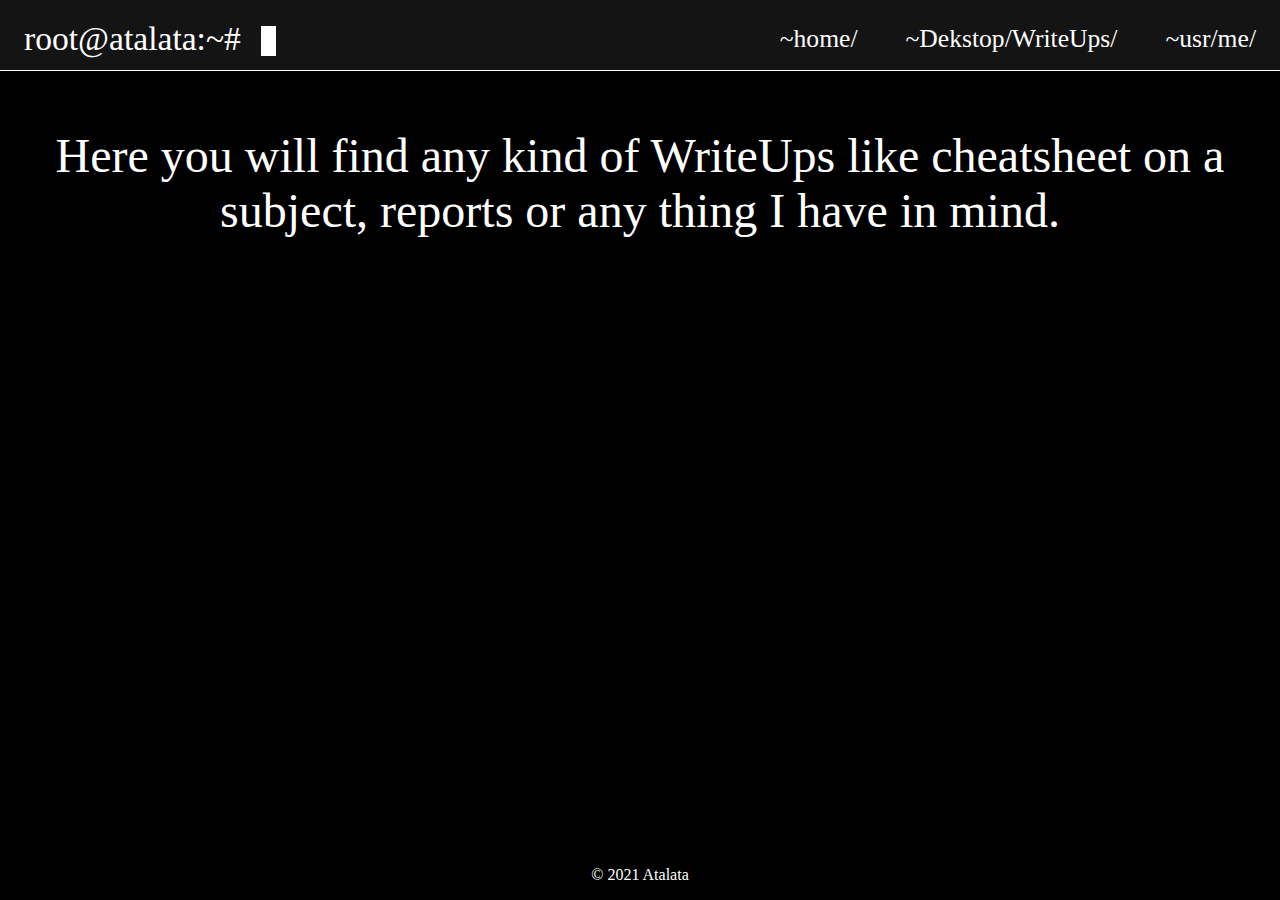
==== WriteUps/index.html @ 6459f011 "added category pages" ====
<!DOCTYPE html>
<html lang="en">
    <head>
        <meta charset="UTF-8">
        <meta http-equiv="X-UA-Compatible" content="IE=edge">
        <meta name="viewport" content="width=device-width, initial-scale=1.0">
        <link rel="stylesheet" href="../styles.css" />
        <title>Atalata's Website</title>
    </head>

    <body>
        <header>
            <nav class="navbar">
                <div class="nav-logo">
                    <a href="#">root@atalata:~#</a>
                    <div class="mooving-square"></div>
                </div>
                <ul class="nav-menu">
                    <li class="nav-item">
                        <a href="../index.html" class="nav-link">~home/</a>
                    </li>
                    <li class="nav-item">
                        <a href="#" class="nav-link">~Dekstop/WriteUps/</a>
                    </li>
                    <li class="nav-item">
                        <a href="../me.html" class="nav-link">~usr/me/</a>
                    </li>
                </ul>
                <div class="bars">
                    <span class="bar"></span>
                    <span class="bar"></span>
                    <span class="bar"></span>
                </div>
            </nav>
        </header>

        
        <div class="flex-wrapper">
            <section>
                <p style="text-align: center; font-size: 3em;">Here you will find any kind of WriteUps like cheatsheet on a subject, reports or any thing I have in mind.</h1>
            </section>

            <footer>
                <p>© 2021 Atalata</p>
            </footer>
        </div>
    </body>
    <script src="scripts/main.js"></script>
</html>
---- styles.css ----
body {
    font-family: Cambria, Cochin, Georgia, Times, 'Times New Roman', serif;
    background-color: black;
    color: white;
    margin: 0;
    box-sizing: border-box;
}

/*
    header style
*/

header {
    position: fixed;
    top: 0;
    background-color: rgb(20, 20 ,20);
    width: 100%;
    height: 70px;
    border-bottom: 1px solid white;
}
header li {
    list-style: none;
}
header a {
    text-decoration: none;
}
header .navbar {
    display: flex;
    justify-content: space-between;
    align-items: center;
    text-align: center;
    padding: 0.5rem 1.5rem;
}
header .bars {
    display: none;
}
header .bar {
    display: block;
    width: 25px;
    height: 3px;
    margin: 5px auto;
    border-radius: 3px;
    background-color: white;
}
header .nav-menu {
    display: flex;
    justify-content: space-between;
    text-align: center;
}
header .nav-item {
    margin-left: 3em;
}
header .nav-link {
    font-size: 1.6rem;
    font-weight: 400;
    color: white;
}
header .nav-link:hover {
    color: rgb(0, 255, 0);
}
header .nav-logo a {
    font-size: 2.1rem;
    font-weight: 500;
    color: white;
}
header .nav-logo a:hover {
    color: rgb(0, 250, 0);
}
header .nav-logo {
    display: flex;
}
header .mooving-square {
    margin-top: 6px;
    margin-left: 20px;
    width: 15px;
    height: 30px;
    background-color: white;
    animation-name: looping-nav-logo;
    animation-duration: 1s;
    transition: none;
    animation-iteration-count: infinite;
}

/*
    Section style
*/
section .content {
    margin: 0 auto;
    width: 300px;
    text-align: center;
    border: 2px solid grey;
    border-radius: 15px;
}
section .content p {
    padding-left: 10px;
    padding-right: 10px;
    font-size: 2em;
    text-align: center;
}

.flex-wrapper {
    display: flex;
    flex-direction: column;
    justify-content: space-between;
    box-sizing: border-box;
    min-height: 100vh;
    padding-top: 80px;
}
footer {
    text-align: center;
}

@keyframes looping-nav-logo {
    0% {opacity: 1;}
    40% {opacity: 0;}
    100% {opacity: 1;}
}

@media all and (max-width: 1000px) {
    header .nav-menu {
        position: fixed;
        padding: 0;
        left: -100%;
        top: 3.5rem;
        flex-direction: column;
        background-color: rgb(20, 20 ,20);
        width: 100%;
        transition: 0.5s;
    }
    header .nav-menu {
        opacity: 0;
    }
    header .nav-menu.active {
        left: 0;
        opacity: 1;
    }
    header .nav-item {
        margin-top: 10px;
        margin-bottom: 10px;
        margin-left: 0;
    }
    header .bars {
        display: block;
        cursor: pointer;
    }
    header .bars.active .bar:nth-child(2) {
        opacity: 0;
    }
    header .bars.active .bar:nth-child(1) {
        -webkit-transform: translateY(8px) rotate(45deg);
        transform: translateY(8px) rotate(45deg);
    }

    header .bars.active .bar:nth-child(3) {
        -webkit-transform: translateY(-8px) rotate(-45deg);
        transform: translateY(-8px) rotate(-45deg);
    }
}
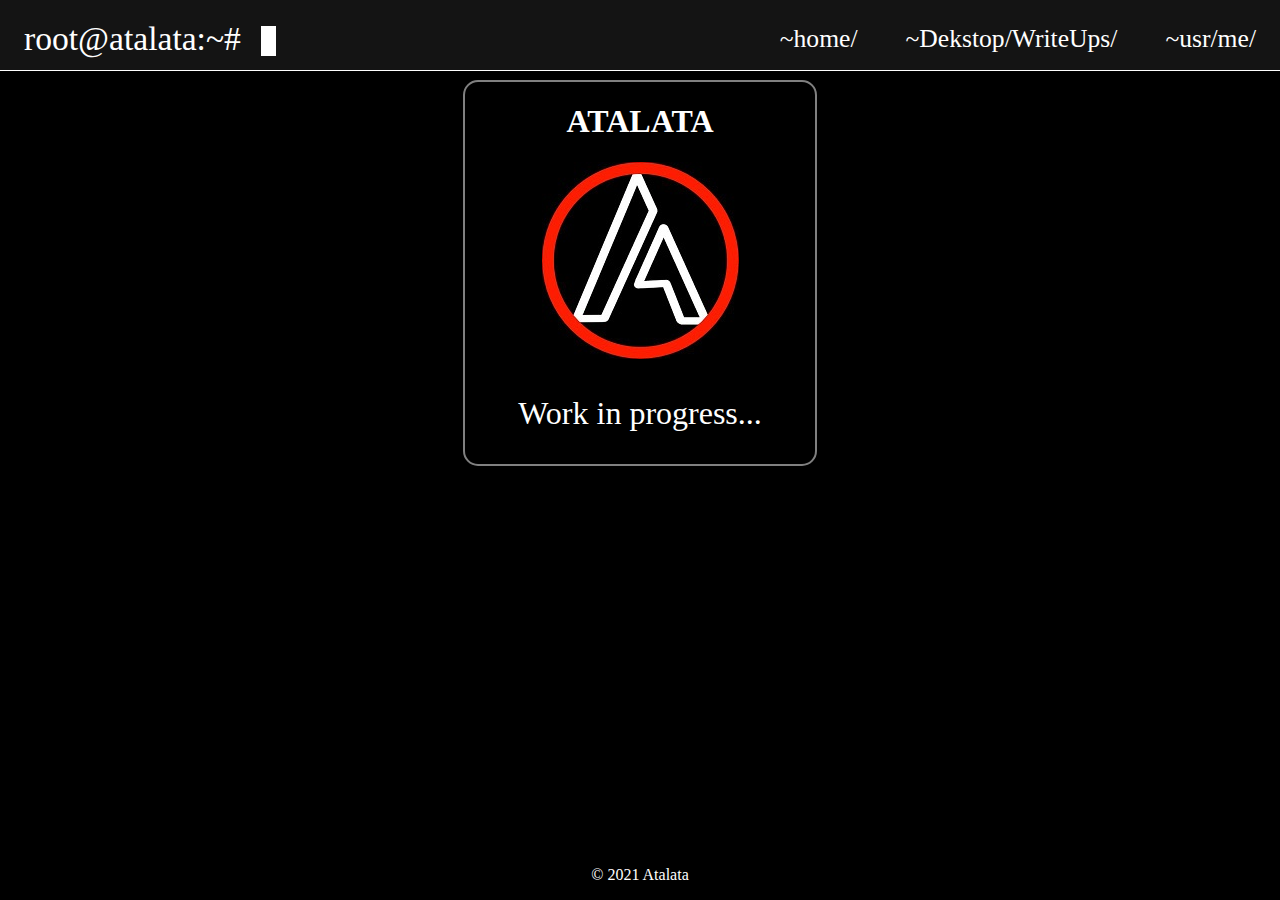
==== commit 814e9880: "added logos on me.html but sandwichmenu not working" ====
--- a/WriteUps/index.html
+++ b/WriteUps/index.html
@@ -37,7 +37,11 @@
         
         <div class="flex-wrapper">
             <section>
-                <p style="text-align: center; font-size: 3em;">Here you will find any kind of WriteUps like cheatsheet on a subject, reports or any thing I have in mind.</h1>
+                <div class="content">
+                    <h1>ATALATA</h1>
+                    <img src="../medias/logo.jpg" alt="Atalata's logo"/>
+                    <p>Work in progress...</p>
+                </div>
             </section>
 
             <footer>
--- a/styles.css
+++ b/styles.css
@@ -86,7 +86,7 @@
 */
 section .content {
     margin: 0 auto;
-    width: 300px;
+    width: 350px;
     text-align: center;
     border: 2px solid grey;
     border-radius: 15px;
@@ -96,6 +96,28 @@
     padding-right: 10px;
     font-size: 2em;
     text-align: center;
+}
+
+section .content .medias{
+    display: flex;
+    justify-content: space-around;
+    vertical-align: middle;
+}
+section .descr p{
+    font-size: 1em;
+    text-align: justify;
+    margin-top: 20px;
+    margin-left: 10px;
+    margin-right: 10px;
+}
+section .content .medias .iconify {
+    width: 50px;
+    margin-bottom: 10px;
+    padding: 7px;
+}
+section .content .medias .iconify:hover {
+    width: 60px;
+    cursor: pointer;
 }
 
 .flex-wrapper {
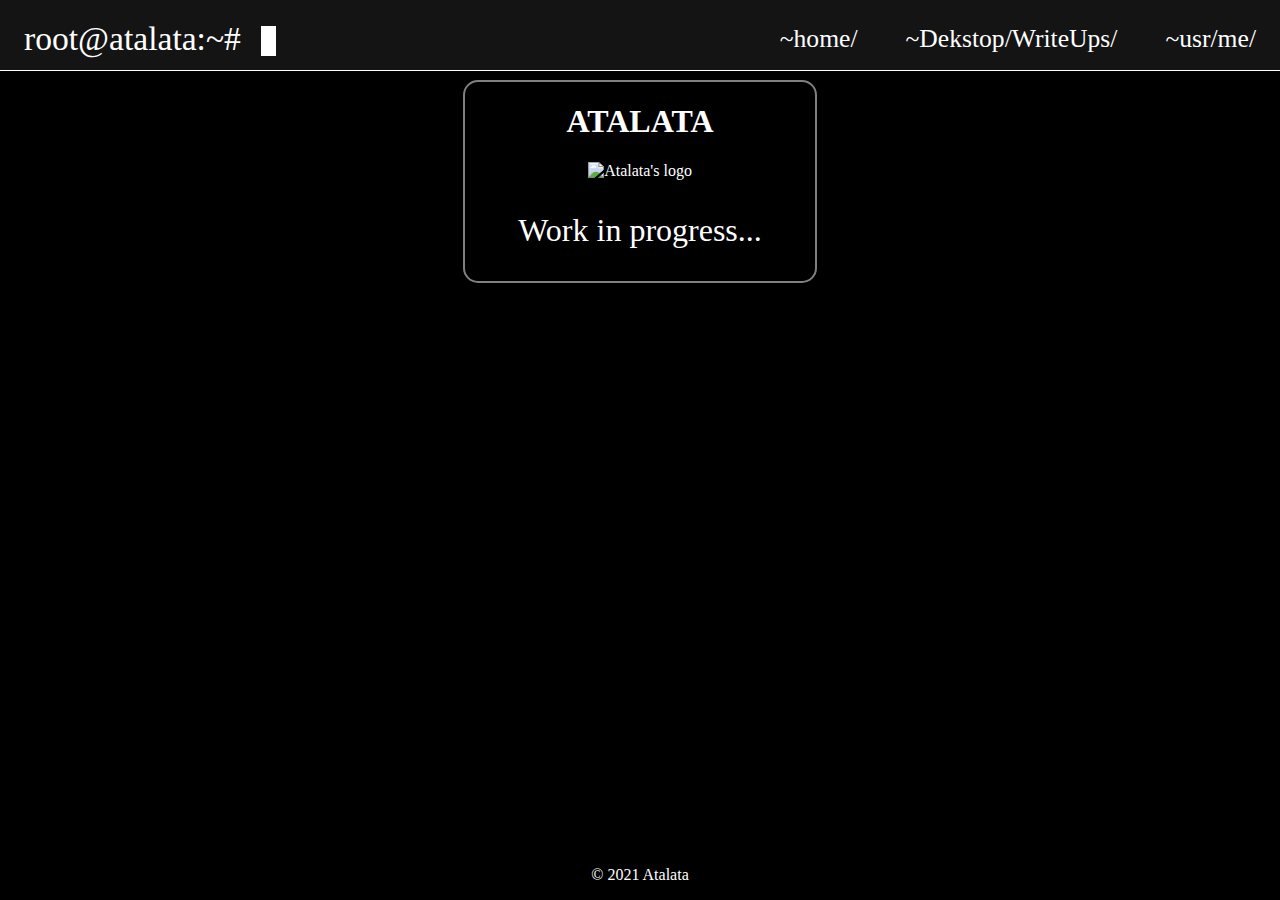
==== commit 7ce55bef: "minor changes" ====
--- a/WriteUps/index.html
+++ b/WriteUps/index.html
@@ -4,7 +4,7 @@
         <meta charset="UTF-8">
         <meta http-equiv="X-UA-Compatible" content="IE=edge">
         <meta name="viewport" content="width=device-width, initial-scale=1.0">
-        <link rel="stylesheet" href="../styles.css" />
+        <link rel="stylesheet" href="../Styles/styles.css" />
         <title>Atalata's Website</title>
     </head>
 
@@ -12,12 +12,12 @@
         <header>
             <nav class="navbar">
                 <div class="nav-logo">
-                    <a href="#">root@atalata:~#</a>
+                    <a href="../">root@atalata:~#</a>
                     <div class="mooving-square"></div>
                 </div>
                 <ul class="nav-menu">
                     <li class="nav-item">
-                        <a href="../index.html" class="nav-link">~home/</a>
+                        <a href="../" class="nav-link">~home/</a>
                     </li>
                     <li class="nav-item">
                         <a href="#" class="nav-link">~Dekstop/WriteUps/</a>
@@ -39,7 +39,7 @@
             <section>
                 <div class="content">
                     <h1>ATALATA</h1>
-                    <img src="../medias/logo.jpg" alt="Atalata's logo"/>
+                    <img src="../Medias/logo.jpg" alt="Atalata's logo"/>
                     <p>Work in progress...</p>
                 </div>
             </section>
@@ -49,5 +49,5 @@
             </footer>
         </div>
     </body>
-    <script src="scripts/main.js"></script>
+    <script src="Scripts/main.js"></script>
 </html>--- a/Styles/styles.css
+++ b/Styles/styles.css
@@ -0,0 +1,186 @@
+/*
+ * General css code
+ *
+ * Made by Atalata
+ */
+
+body {
+    font-family: Cambria, Cochin, Georgia, Times, 'Times New Roman', serif;
+    background-color: black;
+    color: white;
+    margin: 0;
+    box-sizing: border-box;
+}
+
+/*
+    header style
+*/
+
+header {
+    position: fixed;
+    top: 0;
+    background-color: rgb(20, 20 ,20);
+    width: 100%;
+    height: 70px;
+    border-bottom: 1px solid white;
+}
+header li {
+    list-style: none;
+}
+header a {
+    text-decoration: none;
+}
+header .navbar {
+    display: flex;
+    justify-content: space-between;
+    align-items: center;
+    text-align: center;
+    padding: 0.5rem 1.5rem;
+}
+header .bars {
+    display: none;
+}
+header .bar {
+    display: block;
+    width: 25px;
+    height: 3px;
+    margin: 5px auto;
+    border-radius: 3px;
+    background-color: white;
+}
+header .nav-menu {
+    display: flex;
+    justify-content: space-between;
+    text-align: center;
+}
+header .nav-item {
+    margin-left: 3em;
+}
+header .nav-link {
+    font-size: 1.6rem;
+    font-weight: 400;
+    color: white;
+}
+header .nav-link:hover {
+    color: rgb(0, 255, 0);
+}
+header .nav-logo a {
+    font-size: 2.1rem;
+    font-weight: 500;
+    color: white;
+}
+header .nav-logo a:hover {
+    color: rgb(0, 250, 0);
+}
+header .nav-logo {
+    display: flex;
+}
+header .mooving-square {
+    margin-top: 6px;
+    margin-left: 20px;
+    width: 15px;
+    height: 30px;
+    background-color: white;
+    animation-name: looping-nav-logo;
+    animation-duration: 1s;
+    transition: none;
+    animation-iteration-count: infinite;
+}
+
+/*
+    Section style
+*/
+section .content {
+    margin: 0 auto;
+    width: 350px;
+    text-align: center;
+    border: 2px solid grey;
+    border-radius: 15px;
+}
+section .content p {
+    padding-left: 10px;
+    padding-right: 10px;
+    font-size: 2em;
+    text-align: center;
+}
+
+section .content .medias{
+    display: flex;
+    justify-content: space-around;
+    vertical-align: middle;
+}
+section .descr p{
+    font-size: 1em;
+    text-align: justify;
+    margin-top: 20px;
+    margin-left: 10px;
+    margin-right: 10px;
+}
+section .content .medias .iconify {
+    width: 50px;
+    margin-bottom: 10px;
+    padding: 7px;
+}
+section .content .medias .iconify:hover {
+    width: 60px;
+    cursor: pointer;
+}
+
+.flex-wrapper {
+    display: flex;
+    flex-direction: column;
+    justify-content: space-between;
+    box-sizing: border-box;
+    min-height: 100vh;
+    padding-top: 80px;
+}
+footer {
+    text-align: center;
+}
+
+@keyframes looping-nav-logo {
+    0% {opacity: 1;}
+    40% {opacity: 0;}
+    100% {opacity: 1;}
+}
+
+@media all and (max-width: 1000px) {
+    header .nav-menu {
+        position: fixed;
+        padding: 0;
+        left: -100%;
+        top: 3.5rem;
+        flex-direction: column;
+        background-color: rgb(20, 20 ,20);
+        width: 100%;
+        transition: 0.5s;
+    }
+    header .nav-menu {
+        opacity: 0;
+    }
+    header .nav-menu.active {
+        left: 0;
+        opacity: 1;
+    }
+    header .nav-item {
+        margin-top: 10px;
+        margin-bottom: 10px;
+        margin-left: 0;
+    }
+    header .bars {
+        display: block;
+        cursor: pointer;
+    }
+    header .bars.active .bar:nth-child(2) {
+        opacity: 0;
+    }
+    header .bars.active .bar:nth-child(1) {
+        -webkit-transform: translateY(8px) rotate(45deg);
+        transform: translateY(8px) rotate(45deg);
+    }
+
+    header .bars.active .bar:nth-child(3) {
+        -webkit-transform: translateY(-8px) rotate(-45deg);
+        transform: translateY(-8px) rotate(-45deg);
+    }
+}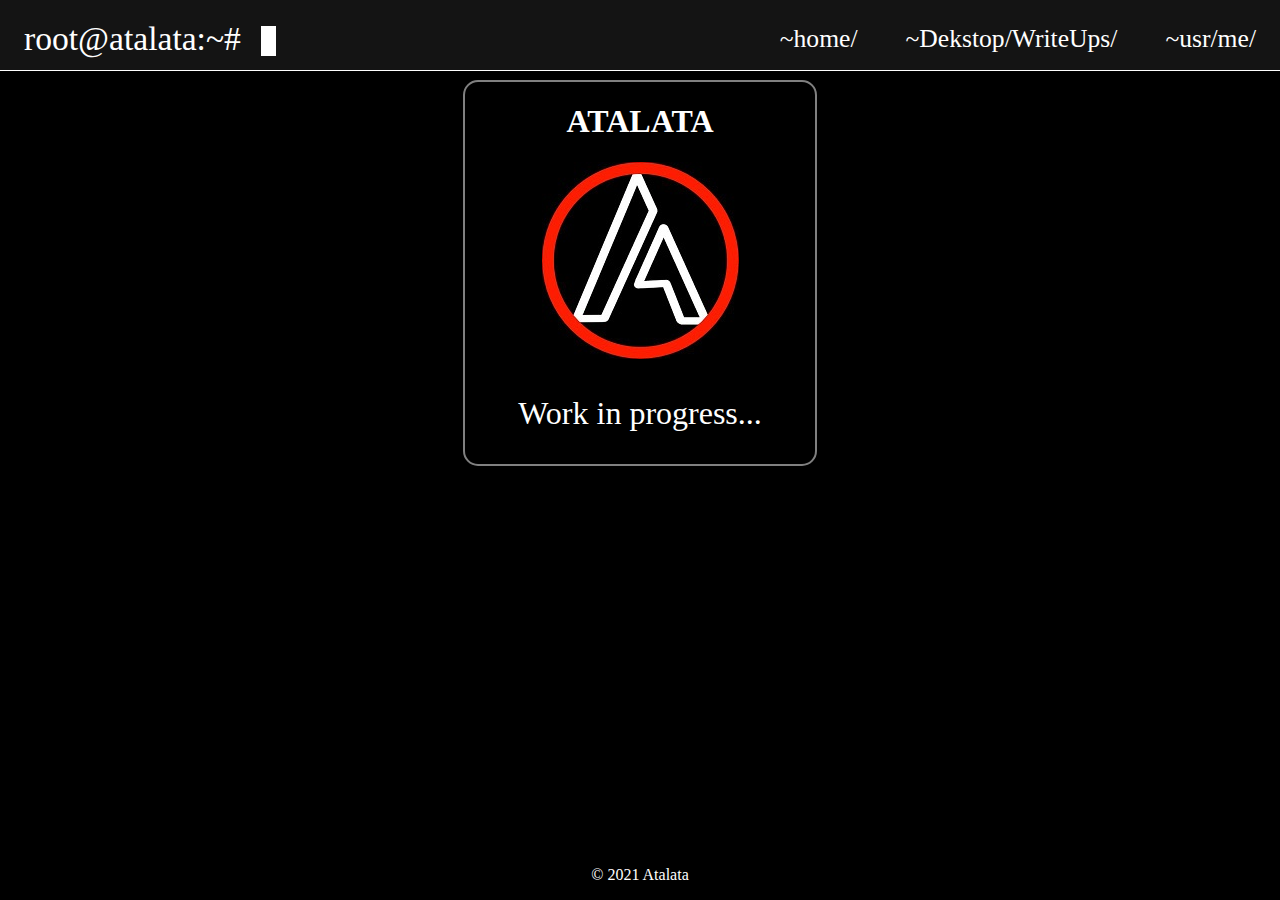
==== commit 2e1052b5: "fixed folder names" ====
--- a/WriteUps/index.html
+++ b/WriteUps/index.html
@@ -39,7 +39,7 @@
             <section>
                 <div class="content">
                     <h1>ATALATA</h1>
-                    <img src="../Medias/logo.jpg" alt="Atalata's logo"/>
+                    <img src="../medias/logo.jpg" alt="Atalata's logo"/>
                     <p>Work in progress...</p>
                 </div>
             </section>
@@ -49,5 +49,5 @@
             </footer>
         </div>
     </body>
-    <script src="Scripts/main.js"></script>
+    <script src="scripts/main.js"></script>
 </html>